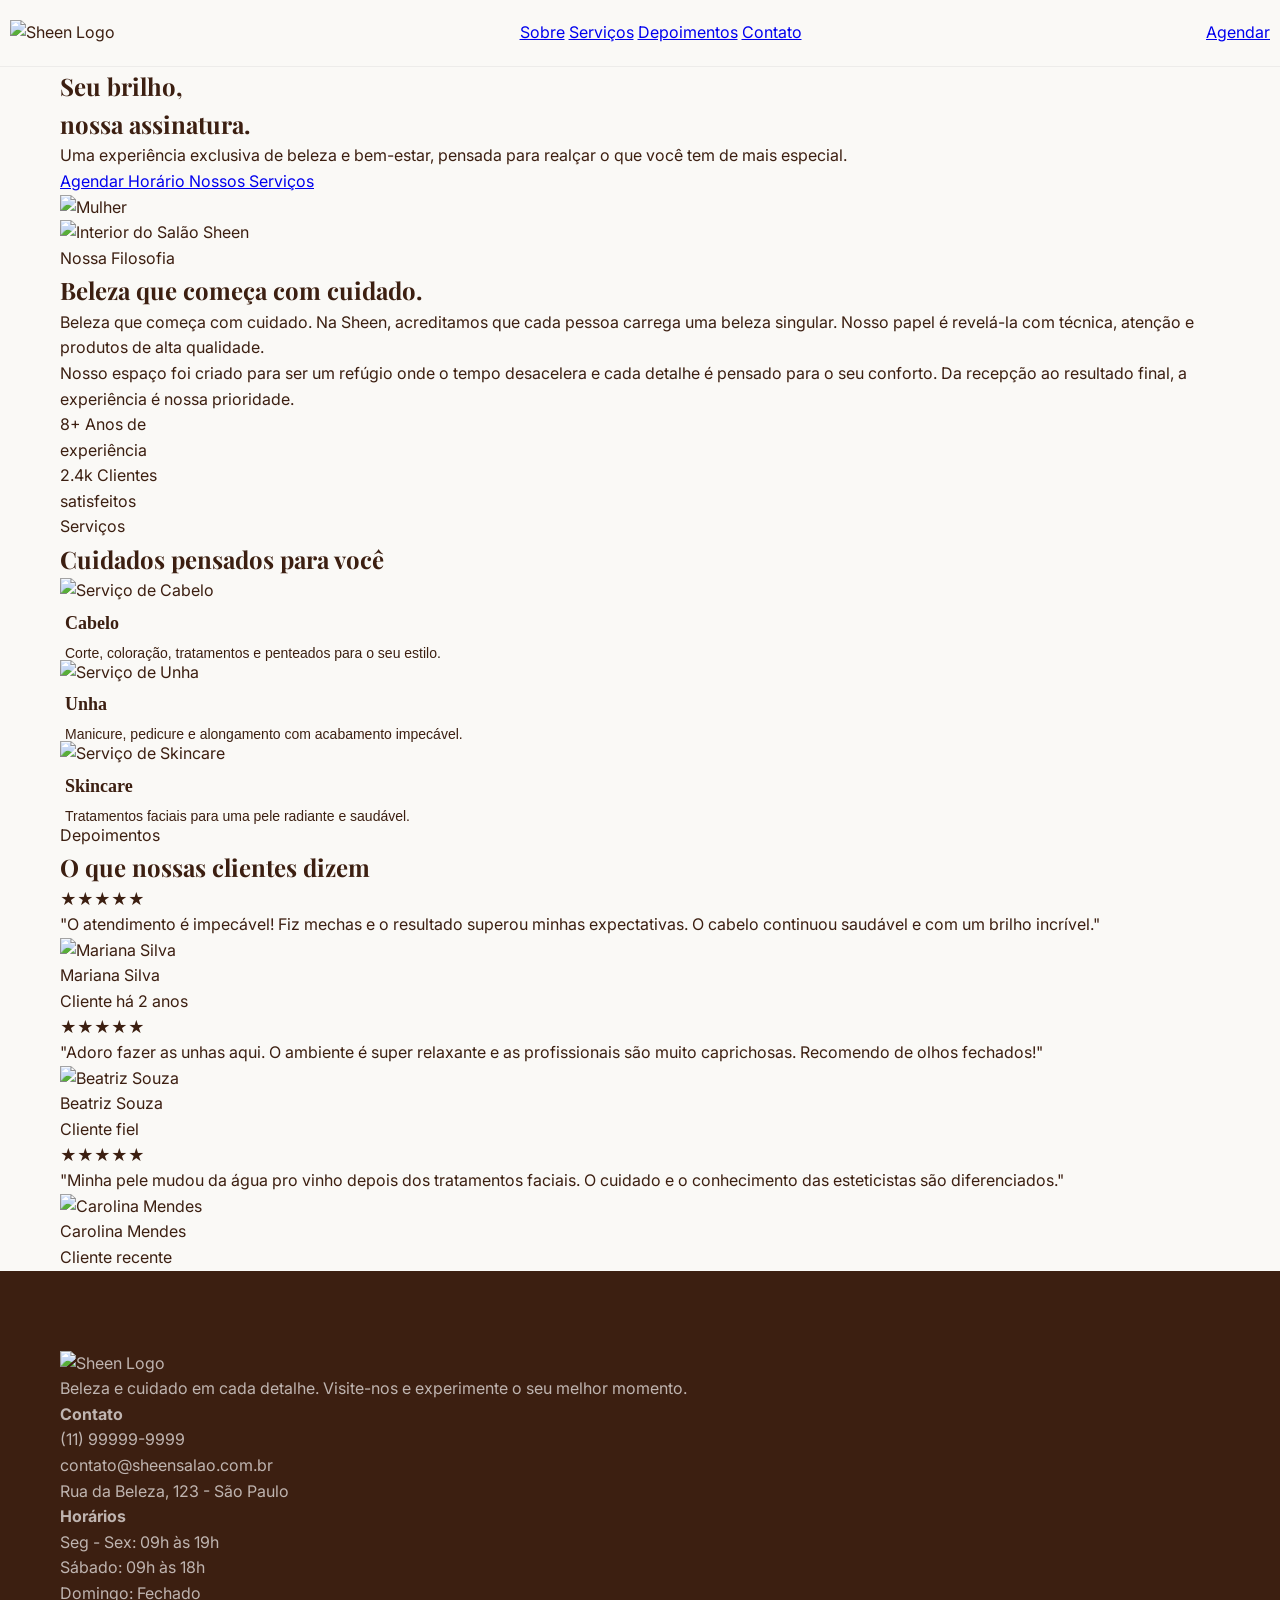
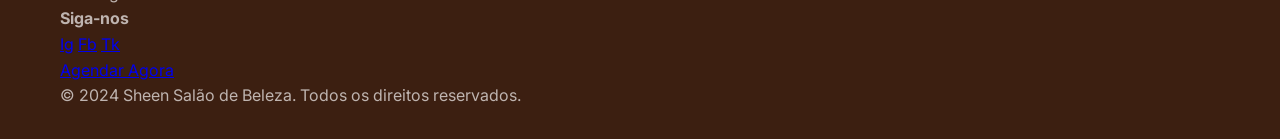
==== index.html @ 2672878a "Rename in.html to index.html" ====
<!DOCTYPE html>
<html lang="pt-BR">

<head>
    <meta charset="UTF-8">
    <meta name="viewport" content="width=device-width, initial-scale=1.0">
    <title>Sheen Salão de Beleza - Seu brilho, nossa assinatura</title>
    <script src="https://cdn.tailwindcss.com"></script>
    <link rel="stylesheet" href="style.css">

    <script>
        tailwind.config = {
            theme: {
                extend: {
                    colors: {
                        'sheen-orange': '#D46A2C', // Cor principal dos botões/destaques
                        'sheen-dark': '#3C1F11',   // Marrom escuro do rodapé/texto
                        'sheen-bg': '#FAF9F6',     // Off-white do fundo
                    },
                    fontFamily: {
                        serif: ['Playfair Display', 'serif'],
                        sans: ['Inter', 'sans-serif'],
                    },
                }
            }
        }
    </script>
</head>

<body class="antialiased">

    <header class="bg-sheen-bg sticky top-0 z-50 border-b border-gray-100 w-auto h-25">
        <nav class="flex flex-row px-16 py-6">
            <img src="./Sheen/img/logo transparente.png" alt="Sheen Logo" class="w-25 h-12">
            <div class="flex flex-row gap-8">
                <a href="#sobre" class="hover:text-sheen-orange transition">Sobre</a>
                <a href="#servicos" class="hover:text-sheen-orange transition">Serviços</a>
                <a href="#depoimentos" class="hover:text-sheen-orange transition">Depoimentos</a>
                <a href="#contato" class="hover:text-sheen-orange transition">Contato</a>
            </div>

            <a href="#"
                class="bg-sheen-orange text-white px-6 py-2.5 rounded-full text-sm font-semibold hover:bg-opacity-90 transition shadow-md">
                Agendar
            </a>
        </nav>
    </header>

    <section class="relative bg-sheen-bg overflow-hidden">
        <div class="container mx-auto px-6 py-16 md:py-24 grid md:grid-cols-2 gap-12 items-center">
            <div class="z-10 space-y-6 max-w-lg">
                <h1 class="text-5xl md:text-6xl font-bold leading-tight text-sheen-dark">
                    Seu brilho, <br>nossa assinatura.
                </h1>
                <p class="text-lg text-sheen-dark/70 z-10 font-semibold">
                    Uma experiência exclusiva de beleza e bem-estar, pensada para realçar o que você tem de mais
                    especial.
                </p>
                <div class="flex flex-col sm:flex-row gap-4 pt-4">
                    <a href="#"
                        class="bg-sheen-orange text-white px-8 py-3.5 rounded-full text-center font-semibold hover:bg-opacity-90 transition shadow-lg">
                        Agendar Horário
                    </a>
                    <a href="#servicos"
                        class=" border-2 border-sheen-dark/10 text-sheen-dark px-8 py-3.5 rounded-full text-center font-semibold hover:border-sheen-orange/20 hover:text-sheen-orange transition">
                        Nossos Serviços
                    </a>
                </div>
            </div>

            <div class="absolute right-0 top-0 bottom-0 w-1/2 h-full">
                <img src="./Sheen/img/moça.png" alt="Mulher" class="w-full h-full object-cover object-left-top">
            </div>
        </div>
    </section>

    <section id="sobre" class="py-20 md:py-28 z--10">
        <!--<div class="w-1/2 h-1 top-0 left-0 rounded-full bg-sheen-dark object-center "></div>-->
        <div class="container mx-auto px-6 grid md:grid-cols-2 gap-16 items-center">
            <div>
                <img src="./Sheen/img/salão.jpg" alt="Interior do Salão Sheen"
                    class="border border-gray-100 rounded-2xl shadow-sm hover:shadow-xl transition-shadow duration-300">
            </div>

            <div class="space-y-8">
                <div class="space-y-3">
                    <span class="text-sheen-orange font-semibold text-sm uppercase tracking-widest">Nossa
                        Filosofia</span>
                    <h2 class="text-4xl font-bold text-sheen-dark">Beleza que começa com cuidado.</h2>
                </div>
                <div class="space-y-4 text-sheen-dark/70 leading-relaxed">
                    <p>Beleza que começa com cuidado. Na Sheen, acreditamos que cada pessoa carrega uma beleza singular.
                        Nosso papel é revelá-la com técnica, atenção e produtos de alta qualidade.</p>
                    <p>Nosso espaço foi criado para ser um refúgio onde o tempo desacelera e cada detalhe é pensado para
                        o seu conforto. Da recepção ao resultado final, a experiência é nossa prioridade.</p>
                </div>

                <div class="flex gap-12 pt-4">
                    <div class="text-center">
                        <span class="block text-5xl font-serif font-bold text-sheen-orange">8+</span>
                        <span class="text-sm text-sheen-dark/60">Anos de<br>experiência</span>
                    </div>
                    <div class="text-center">
                        <span class="block text-5xl font-serif font-bold text-sheen-orange">2.4k</span>
                        <span class="text-sm text-sheen-dark/60">Clientes<br>satisfeitos</span>
                    </div>
                </div>
            </div>
        </div>
    </section>

    <section id="servicos" class="py-20 md:py-28 bg-sheen-bg">
        <div class="p-5 container mx-auto px-6 text-center mb-16 space-y-3">
            <span class="text-sheen-orange font-semibold text-sm uppercase tracking-widest">Serviços</span>
            <h2 class="text-4xl font-bold text-sheen-dark">Cuidados pensados para você</h2>
        </div>

        <div class="container mx-auto px-6 grid sm:grid-cols-2 lg:grid-cols-3 gap-8">
            <div class="group">
                <img src="./Sheen/img/cabelo.jpg" alt="Serviço de Cabelo"
                    class="border border-gray-100 rounded-3xl shadow-sm hover:shadow-xl transition-shadow duration-300">
                <h3 class="titulo_cabelo">Cabelo</h3>
                <p class="texto_cabelo">Corte, coloração, tratamentos e penteados para o seu estilo.</p>
            </div>

            <div class="group">
                <img src="./Sheen/img/unhas.jpg" alt="Serviço de Unha"
                    class="border border-gray-100 rounded-3xl shadow-sm hover:shadow-xl transition-shadow duration-300">
                <h3 class="titulo_unha">Unha</h3>
                <p class="texto_unha">Manicure, pedicure e alongamento com acabamento impecável.</p>
            </div>

            <div class="group">
                <img src="./Sheen/img/skincare.jpg" alt="Serviço de Skincare"
                    class="border border-gray-100 rounded-3xl shadow-sm hover:shadow-xl transition-shadow duration-300">
                <h3 class="titulo_skincare">Skincare</h3>
                <p class="texto_skincare">Tratamentos faciais para uma pele radiante e saudável.</p>
            </div>
        </div>

        <!-- <div class="text-center mt-16">
            <a href="#"
                class="inline-block border-2 border-sheen-orange/30 text-sheen-orange px-8 py-3 rounded-full font-semibold hover:bg-sheen-orange hover:text-white transition">
                Ver todos os serviços
            </a>
        </div> -->
    </section>

    <section id="depoimentos" class="py-20 md:py-28 bg-sheen-bg">
        <div class="container mx-auto px-6 text-center mb-16 space-y-3">
            <span class="text-sheen-orange font-semibold text-sm uppercase tracking-widest">Depoimentos</span>
            <h2 class="text-4xl font-bold text-sheen-dark">O que nossas clientes dizem</h2>
        </div>

        <div class="container mx-auto px-6 grid md:grid-cols-3 gap-8">
            <div class="bg-sheen-bg p-8 rounded-3xl space-y-5 border border-gray-100">
                <div class="flex text-sheen-orange gap-1">
                    ★★★★★
                </div>
                <p class="text-sheen-dark/80 text-sm leading-relaxed">
                    "O atendimento é impecável! Fiz mechas e o resultado superou minhas expectativas. O cabelo continuou
                    saudável e com um brilho incrível."
                </p>
                <div class="flex items-center gap-3 pt-2">
                    <img src="https://randomuser.me/api/portraits/women/44.jpg" alt="Mariana Silva"
                        class="w-10 h-10 rounded-full">
                    <div>
                        <p class="font-semibold text-sheen-dark">Mariana Silva</p>
                        <p class="text-xs text-sheen-dark/60">Cliente há 2 anos</p>
                    </div>
                </div>
            </div>

            <div class="bg-sheen-bg p-8 rounded-3xl space-y-5 border border-gray-100">
                <div class="flex text-sheen-orange gap-1">
                    ★★★★★
                </div>
                <p class="text-sheen-dark/80 text-sm leading-relaxed">
                    "Adoro fazer as unhas aqui. O ambiente é super relaxante e as profissionais são muito caprichosas.
                    Recomendo de olhos fechados!"
                </p>
                <div class="flex items-center gap-3 pt-2">
                    <img src="https://randomuser.me/api/portraits/women/65.jpg" alt="Beatriz Souza"
                        class="w-10 h-10 rounded-full">
                    <div>
                        <p class="font-semibold text-sheen-dark">Beatriz Souza</p>
                        <p class="text-xs text-sheen-dark/60">Cliente fiel</p>
                    </div>
                </div>
            </div>

            <div class="bg-sheen-bg p-8 rounded-3xl space-y-5 border border-gray-100">
                <div class="flex text-sheen-orange gap-1">
                    ★★★★★
                </div>
                <p class="text-sheen-dark/80 text-sm leading-relaxed">
                    "Minha pele mudou da água pro vinho depois dos tratamentos faciais. O cuidado e o conhecimento das
                    esteticistas são diferenciados."
                </p>
                <div class="flex items-center gap-3 pt-2">
                    <img src="https://randomuser.me/api/portraits/women/68.jpg" alt="Carolina Mendes"
                        class="w-10 h-10 rounded-full">
                    <div>
                        <p class="font-semibold text-sheen-dark">Carolina Mendes</p>
                        <p class="text-xs text-sheen-dark/60">Cliente recente</p>
                    </div>
                </div>
            </div>
        </div>
    </section>

    <footer id="contato" class="bg-sheen-dark text-white/80 py-16 mt-12">
        <div class="container mx-auto px-6 grid grid-cols-1 md:grid-cols-4 gap-12 text-sm">

            <div class="space-y-4">
                <div class="flex items-center gap-2">
                    <img src="./Sheen/img/logo transparente.png" alt="Sheen Logo" class="h-10 brightness-0 invert">
                </div>
                <p>Beleza e cuidado em cada detalhe. Visite-nos e experimente o seu melhor momento.</p>
            </div>

            <div class="space-y-3">
                <h4 class="font-semibold text-white uppercase text-xs tracking-wider mb-4">Contato</h4>
                <p>(11) 99999-9999</p>
                <p>contato@sheensalao.com.br</p>
                <p>Rua da Beleza, 123 - São Paulo</p>
            </div>

            <div class="space-y-3">
                <h4 class="font-semibold text-white uppercase text-xs tracking-wider mb-4">Horários</h4>
                <p>Seg - Sex: 09h às 19h</p>
                <p>Sábado: 09h às 18h</p>
                <p>Domingo: Fechado</p>
            </div>

            <div class="space-y-5">
                <h4 class="font-semibold text-white uppercase text-xs tracking-wider mb-2">Siga-nos</h4>
                <div class="flex gap-4 text-xl">
                    <a href="#" class="hover:text-sheen-orange">Ig</a>
                    <a href="#" class="hover:text-sheen-orange">Fb</a>
                    <a href="#" class="hover:text-sheen-orange">Tk</a>
                </div>
                <a href="#"
                    class="inline-block bg-sheen-orange text-white px-6 py-2.5 rounded-full text-xs font-semibold hover:bg-opacity-90 transition">
                    Agendar Agora
                </a>
            </div>
        </div>

        <div class="container mx-auto px-6 mt-12 pt-8 border-t border-white/10 text-center text-xs text-white/50">
            © 2024 Sheen Salão de Beleza. Todos os direitos reservados.
        </div>
    </footer>

</body>

</html>
---- style.css ----
/* Configurações Gerais e Fontes */
@import url('https://fonts.googleapis.com/css2?family=Inter:wght@400;500;600&family=Playfair+Display:wght@700&display=swap');

:root {
    --sheen-orange: #D46A2C;
    --sheen-dark: #3C1F11;
    --sheen-bg: #FAF9F6;
    --white: #FFFFFF;
    --text-muted: rgba(60, 31, 17, 0.7);
}

* {
    margin: 0;
    padding: 0;
    box-sizing: border-box;
}

body {
    font-family: 'Inter', sans-serif;
    background-color: var(--sheen-bg);
    color: var(--sheen-dark);
    line-height: 1.6;
}

h1,
h2,
h3 {
    font-family: 'Playfair Display', serif;
}

.container {
    max-width: 1200px;
    margin: 0 auto;
    padding: 0 20px;
}

/* Header & Navbar */
header {

    background: var(--sheen-bg);
    padding: 10px 0;
    position: sticky;
    top: 0;
    z-index: 100;
    border-bottom: 1px solid rgba(0, 0, 0, 0.05);
}

nav {
    display: flex;
    justify-content: space-between;
    align-items: center;
    padding: 10px;
}

.textos-barra {
    display: flex;
    gap: 30px;
}

.textos-barra a {
    text-decoration: none;
    color: var(--sheen-dark);
    font-size: 14px;
    font-weight: 500;
    transition: color orange 0.9s;
}

.nav-links a:hover {
    color: var(--sheen-orange);
}

/* Hero Section */
.hero {
    padding: 80px 0;
    display: flex;
    align-items: center;
    gap: 50px;
}

.hero-content {
    flex: 1;
}

.hero-content h1 {
    font-size: 3.5rem;
    line-height: 1.1;
    margin-bottom: 20px;
}

.hero-content p {
    font-size: 1.1rem;
    color: var(--text-muted);
    margin-bottom: 30px;
}

.hero-image {
    flex: 1;
    text-align: right;
}

.hero-image img {
    width: 100%;
    max-width: 450px;
    border-radius: 30px;
    box-shadow: 0 20px 40px rgba(0, 0, 0, 0.1);
}

.titulo_cabelo,
.titulo_skincare,
.titulo_unha {
    display: flex;
    margin-top: 5px;
    margin-left: 5px;
    font-family: 'Bodoni MT', serif;
    font-weight: bold;
    font-size: 18px;
}

.texto_cabelo,
.texto_skincare,
.texto_unha {
    display: flex;
    margin-left: 5px;
    font-family: 'Lato', sans-serif;
    margin-top: 8px;
    font-size: 14px;
    line-height: 1.0;
}

/* Services Section */
.services {
    padding: 100px 0;
    text-align: center;
}

.section-tag {
    color: var(--sheen-orange);
    text-transform: uppercase;
    letter-spacing: 2px;
    font-weight: 600;
    font-size: 12px;
    display: block;
    margin-bottom: 10px;
}

.services-grid {
    display: grid;
    grid-template-columns: repeat(auto-fit, minmax(300px, 1fr));
    gap: 30px;
    margin-top: 50px;
}

.service-card {
    background: var(--white);
    padding: 20px;
    border-radius: 25px;
    text-align: left;
    transition: 0.3s;
}

.service-card:hover {
    box-shadow: 0 15px 30px rgba(0, 0, 0, 0.05);
}

.service-card img {
    width: 100%;
    height: 250px;
    object-fit: cover;
    border-radius: 20px;
    margin-bottom: 20px;
}

/* Footer */
footer {
    background-color: var(--sheen-dark);
    color: rgba(247, 244, 244, 0.7);
    padding: 80px 0 30px;
}

.footer-grid {
    display: grid;
    grid-template-columns: repeat(auto-fit, minmax(200px, 1fr));
    gap: 40px;
    border-bottom: 1px solid rgba(255, 255, 255, 0.1);
    padding-bottom: 50px;
}

.footer-col h4 {
    color: var(--white);
    margin-bottom: 20px;
    font-family: 'Inter', sans-serif;
    font-size: 14px;
    text-transform: uppercase;
}
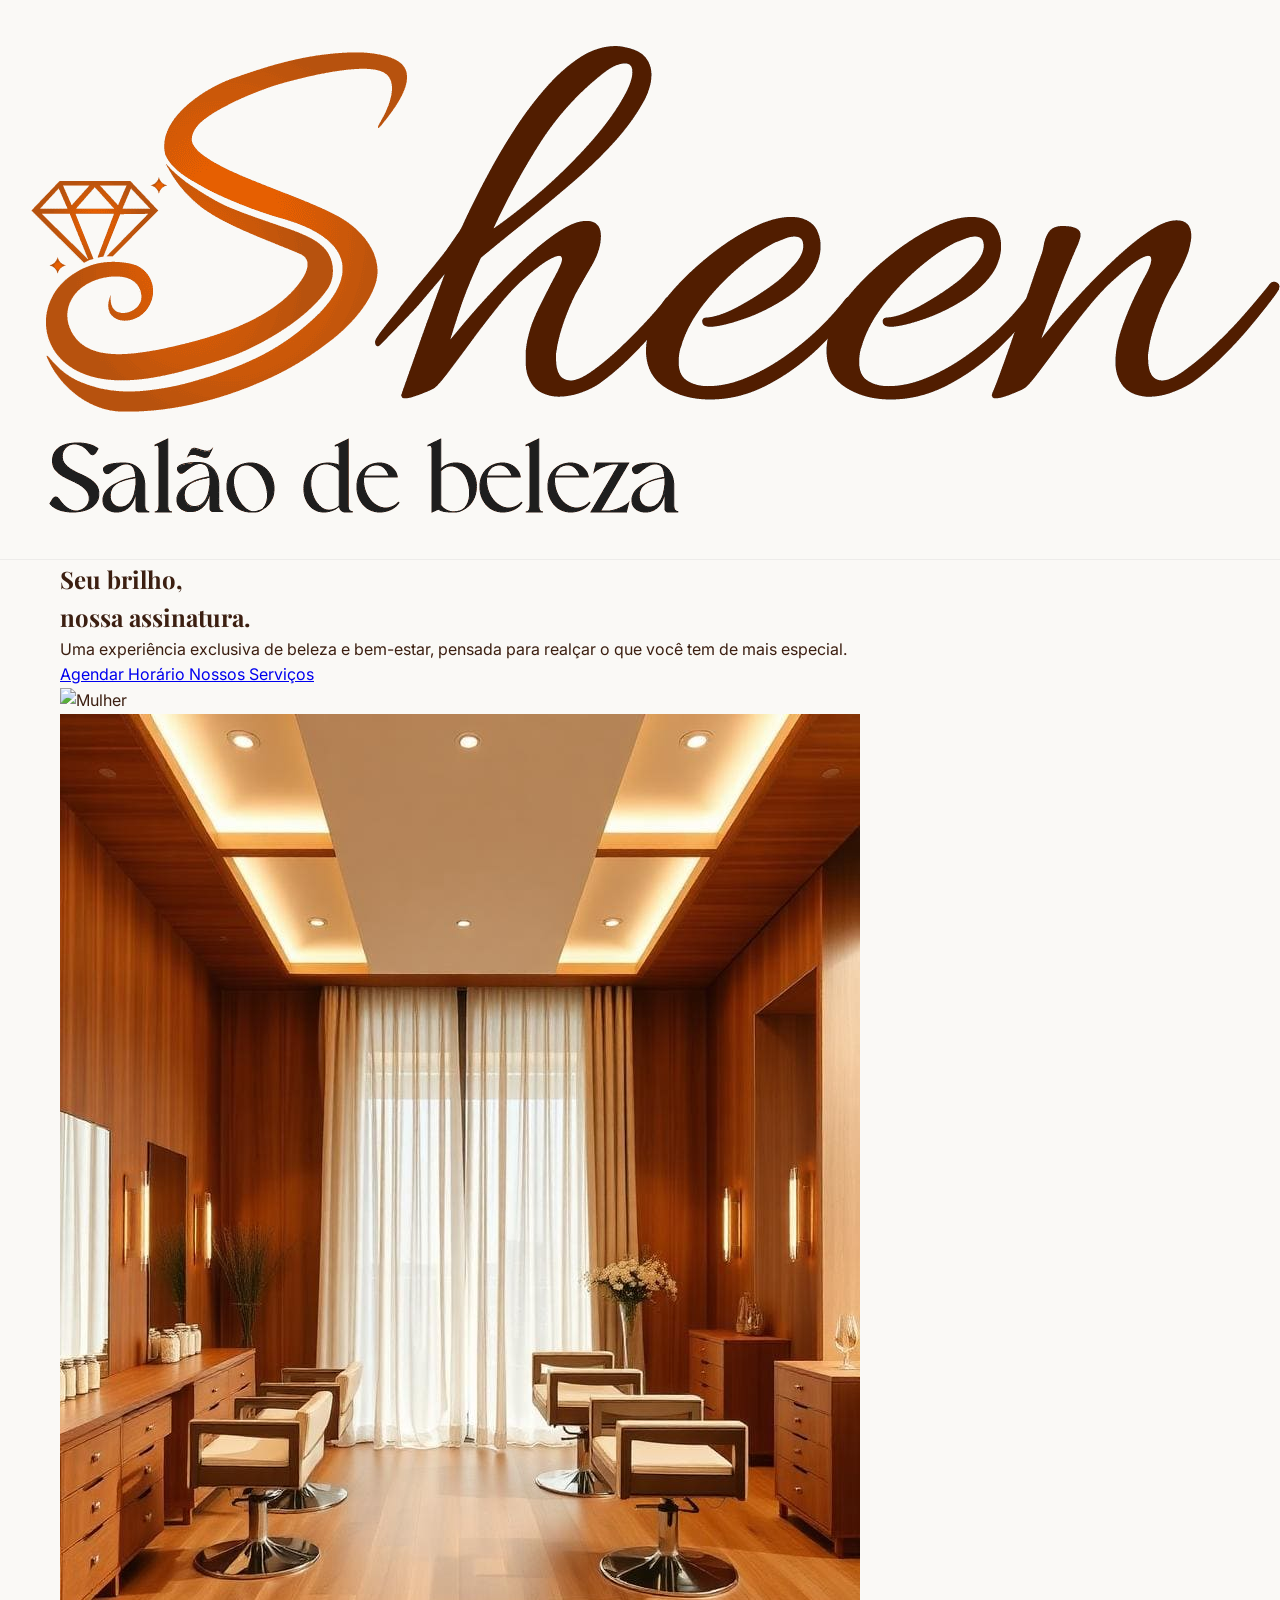
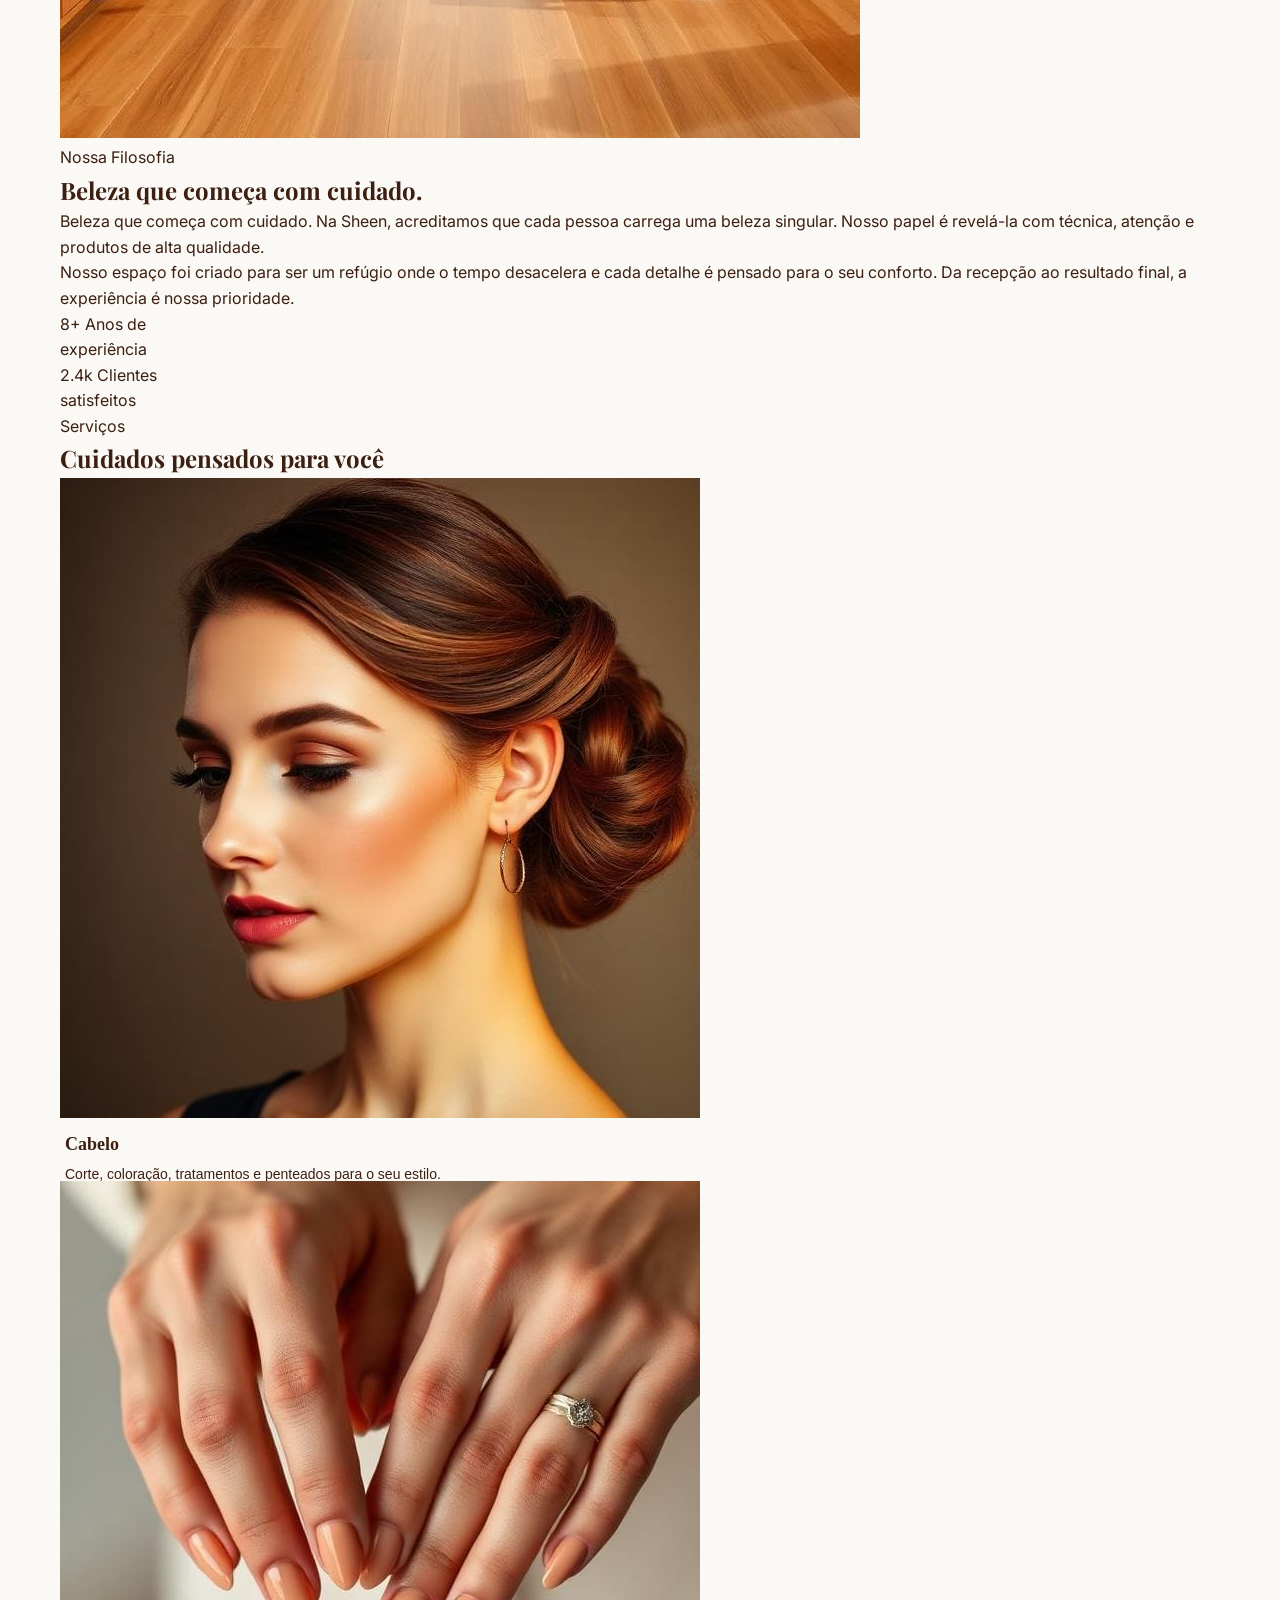
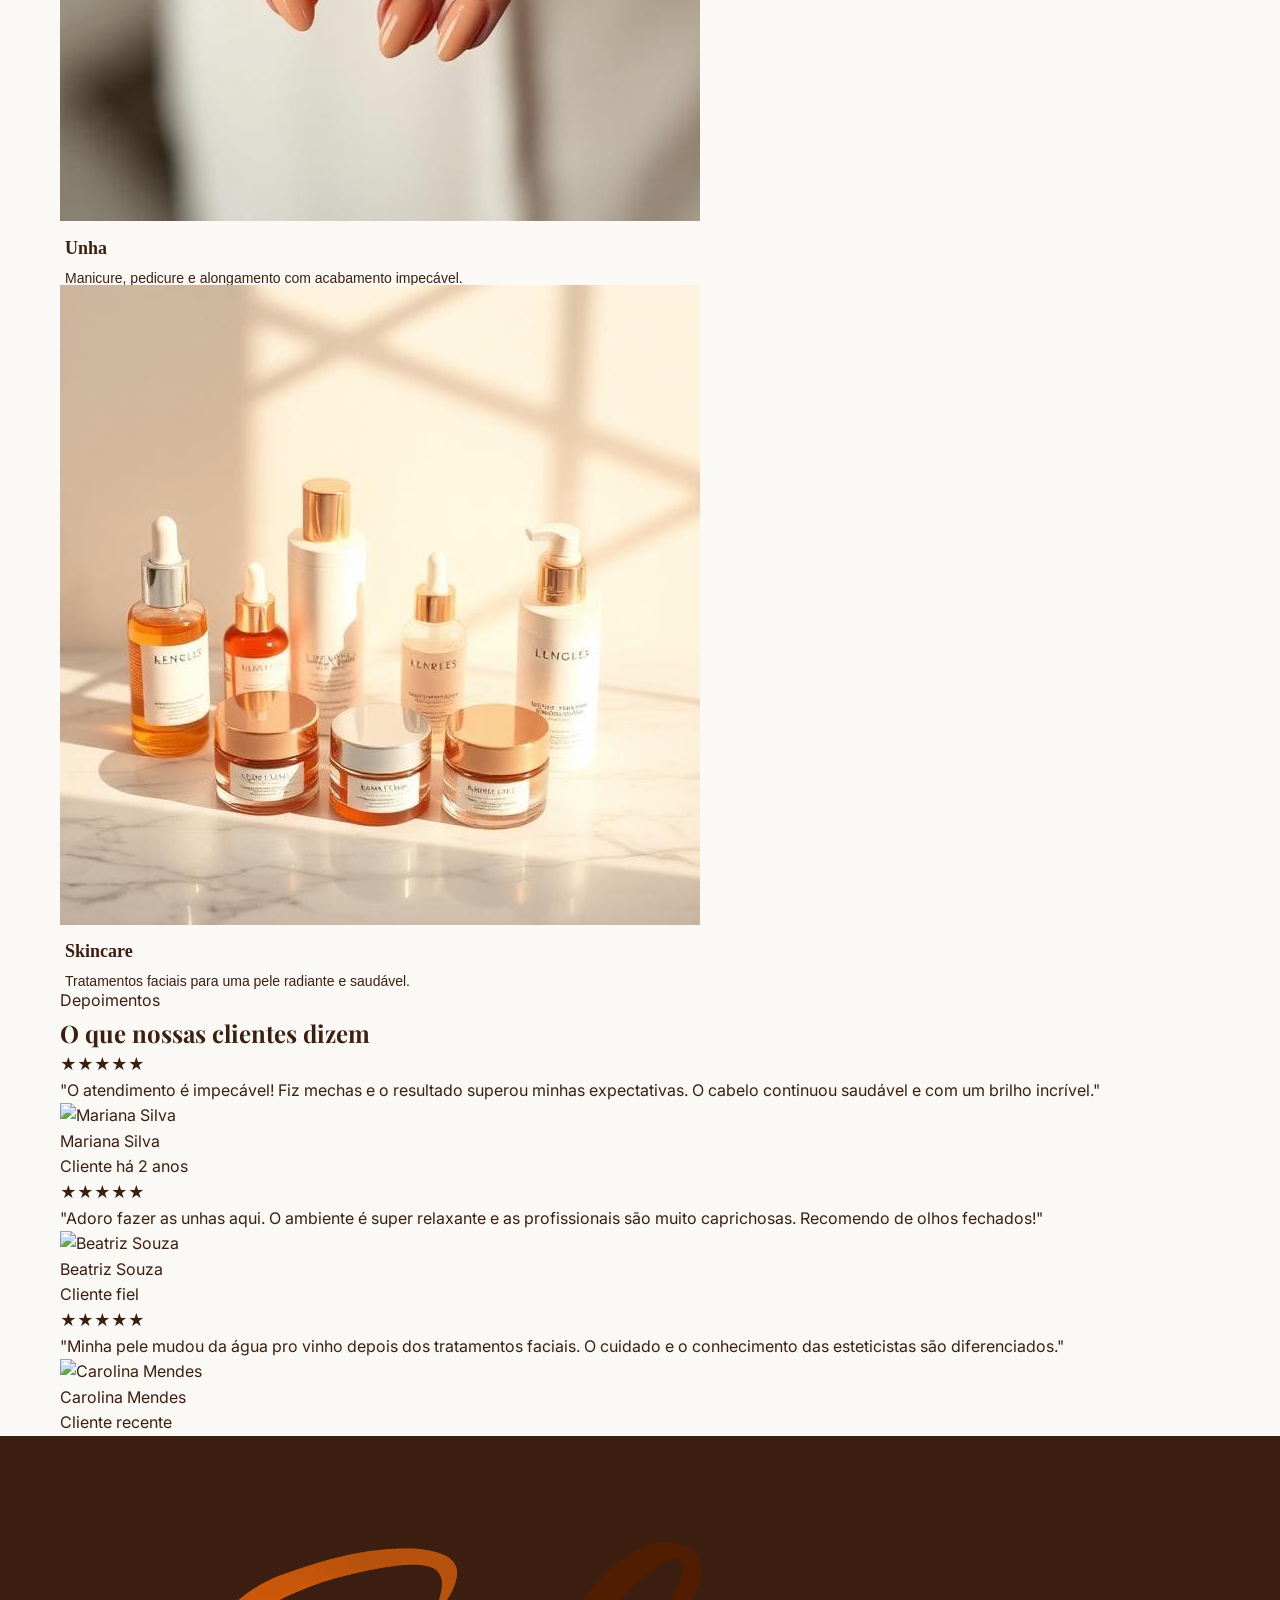
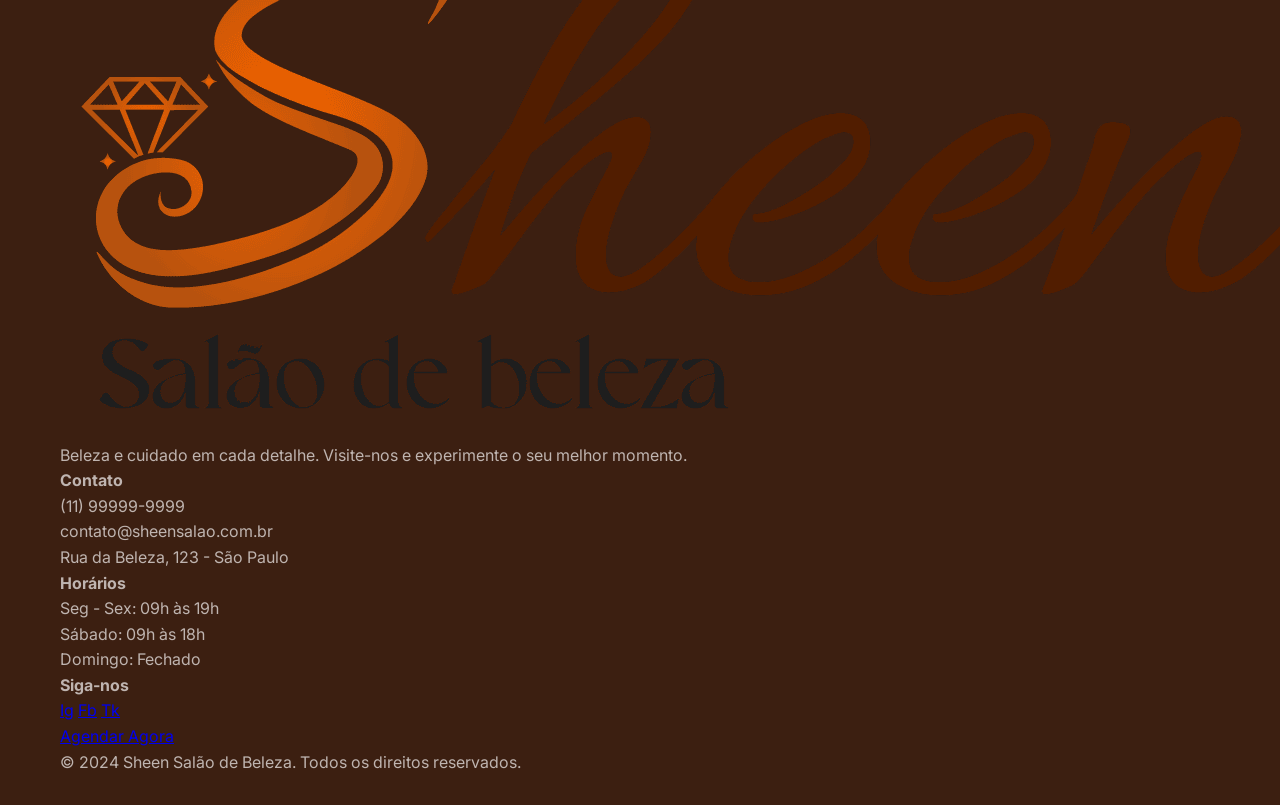
==== commit bc6be84e: "Add files via upload" ====
--- a/index.html
+++ b/index.html
@@ -6,7 +6,7 @@
     <meta name="viewport" content="width=device-width, initial-scale=1.0">
     <title>Sheen Salão de Beleza - Seu brilho, nossa assinatura</title>
     <script src="https://cdn.tailwindcss.com"></script>
-    <link rel="stylesheet" href="style.css">
+    <link rel="stylesheet" href="styleSheen.css">
 
     <script>
         tailwind.config = {
@@ -31,7 +31,7 @@
 
     <header class="bg-sheen-bg sticky top-0 z-50 border-b border-gray-100 w-auto h-25">
         <nav class="flex flex-row px-16 py-6">
-            <img src="./Sheen/img/logo transparente.png" alt="Sheen Logo" class="w-25 h-12">
+            <img src="./img/logo transparente.png" alt="Sheen Logo" class="w-25 h-12">
             <div class="flex flex-row gap-8">
                 <a href="#sobre" class="hover:text-sheen-orange transition">Sobre</a>
                 <a href="#servicos" class="hover:text-sheen-orange transition">Serviços</a>
@@ -69,7 +69,7 @@
             </div>
 
             <div class="absolute right-0 top-0 bottom-0 w-1/2 h-full">
-                <img src="./Sheen/img/moça.png" alt="Mulher" class="w-full h-full object-cover object-left-top">
+                <img src="./img/moça.png" alt="Mulher" class="w-full h-full object-cover object-left-top">
             </div>
         </div>
     </section>
@@ -78,7 +78,7 @@
         <!--<div class="w-1/2 h-1 top-0 left-0 rounded-full bg-sheen-dark object-center "></div>-->
         <div class="container mx-auto px-6 grid md:grid-cols-2 gap-16 items-center">
             <div>
-                <img src="./Sheen/img/salão.jpg" alt="Interior do Salão Sheen"
+                <img src="./img/salão.jpg" alt="Interior do Salão Sheen"
                     class="border border-gray-100 rounded-2xl shadow-sm hover:shadow-xl transition-shadow duration-300">
             </div>
 
@@ -117,33 +117,26 @@
 
         <div class="container mx-auto px-6 grid sm:grid-cols-2 lg:grid-cols-3 gap-8">
             <div class="group">
-                <img src="./Sheen/img/cabelo.jpg" alt="Serviço de Cabelo"
+                <img src="./img/cabelo.jpg" alt="Serviço de Cabelo"
                     class="border border-gray-100 rounded-3xl shadow-sm hover:shadow-xl transition-shadow duration-300">
                 <h3 class="titulo_cabelo">Cabelo</h3>
                 <p class="texto_cabelo">Corte, coloração, tratamentos e penteados para o seu estilo.</p>
             </div>
 
             <div class="group">
-                <img src="./Sheen/img/unhas.jpg" alt="Serviço de Unha"
+                <img src="./img/unhas.jpg" alt="Serviço de Unha"
                     class="border border-gray-100 rounded-3xl shadow-sm hover:shadow-xl transition-shadow duration-300">
                 <h3 class="titulo_unha">Unha</h3>
                 <p class="texto_unha">Manicure, pedicure e alongamento com acabamento impecável.</p>
             </div>
 
             <div class="group">
-                <img src="./Sheen/img/skincare.jpg" alt="Serviço de Skincare"
+                <img src="./img/skincare.jpg" alt="Serviço de Skincare"
                     class="border border-gray-100 rounded-3xl shadow-sm hover:shadow-xl transition-shadow duration-300">
                 <h3 class="titulo_skincare">Skincare</h3>
                 <p class="texto_skincare">Tratamentos faciais para uma pele radiante e saudável.</p>
             </div>
         </div>
-
-        <!-- <div class="text-center mt-16">
-            <a href="#"
-                class="inline-block border-2 border-sheen-orange/30 text-sheen-orange px-8 py-3 rounded-full font-semibold hover:bg-sheen-orange hover:text-white transition">
-                Ver todos os serviços
-            </a>
-        </div> -->
     </section>
 
     <section id="depoimentos" class="py-20 md:py-28 bg-sheen-bg">
@@ -214,7 +207,7 @@
 
             <div class="space-y-4">
                 <div class="flex items-center gap-2">
-                    <img src="./Sheen/img/logo transparente.png" alt="Sheen Logo" class="h-10 brightness-0 invert">
+                    <img src="./img/logo transparente.png" alt="Sheen Logo" class="h-10 brightness-0 invert">
                 </div>
                 <p>Beleza e cuidado em cada detalhe. Visite-nos e experimente o seu melhor momento.</p>
             </div>
@@ -254,4 +247,4 @@
 
 </body>
 
-</html>
+</html>
--- a/styleSheen.css
+++ b/styleSheen.css
@@ -0,0 +1,194 @@
+/* Configurações Gerais e Fontes */
+@import url('https://fonts.googleapis.com/css2?family=Inter:wght@400;500;600&family=Playfair+Display:wght@700&display=swap');
+
+:root {
+    --sheen-orange: #D46A2C;
+    --sheen-dark: #3C1F11;
+    --sheen-bg: #FAF9F6;
+    --white: #FFFFFF;
+    --text-muted: rgba(60, 31, 17, 0.7);
+}
+
+* {
+    margin: 0;
+    padding: 0;
+    box-sizing: border-box;
+}
+
+body {
+    font-family: 'Inter', sans-serif;
+    background-color: var(--sheen-bg);
+    color: var(--sheen-dark);
+    line-height: 1.6;
+}
+
+h1,
+h2,
+h3 {
+    font-family: 'Playfair Display', serif;
+}
+
+.container {
+    max-width: 1200px;
+    margin: 0 auto;
+    padding: 0 20px;
+}
+
+/* Header & Navbar */
+header {
+
+    background: var(--sheen-bg);
+    padding: 10px 0;
+    position: sticky;
+    top: 0;
+    z-index: 100;
+    border-bottom: 1px solid rgba(0, 0, 0, 0.05);
+}
+
+nav {
+    display: flex;
+    justify-content: space-between;
+    align-items: center;
+    padding: 10px;
+}
+
+.textos-barra {
+    display: flex;
+    gap: 30px;
+}
+
+.textos-barra a {
+    text-decoration: none;
+    color: var(--sheen-dark);
+    font-size: 14px;
+    font-weight: 500;
+    transition: color orange 0.9s;
+}
+
+.nav-links a:hover {
+    color: var(--sheen-orange);
+}
+
+/* Hero Section */
+.hero {
+    padding: 80px 0;
+    display: flex;
+    align-items: center;
+    gap: 50px;
+}
+
+.hero-content {
+    flex: 1;
+}
+
+.hero-content h1 {
+    font-size: 3.5rem;
+    line-height: 1.1;
+    margin-bottom: 20px;
+}
+
+.hero-content p {
+    font-size: 1.1rem;
+    color: var(--text-muted);
+    margin-bottom: 30px;
+}
+
+.hero-image {
+    flex: 1;
+    text-align: right;
+}
+
+.hero-image img {
+    width: 100%;
+    max-width: 450px;
+    border-radius: 30px;
+    box-shadow: 0 20px 40px rgba(0, 0, 0, 0.1);
+}
+
+.titulo_cabelo,
+.titulo_skincare,
+.titulo_unha {
+    display: flex;
+    margin-top: 5px;
+    margin-left: 5px;
+    font-family: 'Bodoni MT', serif;
+    font-weight: bold;
+    font-size: 18px;
+}
+
+.texto_cabelo,
+.texto_skincare,
+.texto_unha {
+    display: flex;
+    margin-left: 5px;
+    font-family: 'Lato', sans-serif;
+    margin-top: 8px;
+    font-size: 14px;
+    line-height: 1.0;
+}
+
+/* Services Section */
+.services {
+    padding: 100px 0;
+    text-align: center;
+}
+
+.section-tag {
+    color: var(--sheen-orange);
+    text-transform: uppercase;
+    letter-spacing: 2px;
+    font-weight: 600;
+    font-size: 12px;
+    display: block;
+    margin-bottom: 10px;
+}
+
+.services-grid {
+    display: grid;
+    grid-template-columns: repeat(auto-fit, minmax(300px, 1fr));
+    gap: 30px;
+    margin-top: 50px;
+}
+
+.service-card {
+    background: var(--white);
+    padding: 20px;
+    border-radius: 25px;
+    text-align: left;
+    transition: 0.3s;
+}
+
+.service-card:hover {
+    box-shadow: 0 15px 30px rgba(0, 0, 0, 0.05);
+}
+
+.service-card img {
+    width: 100%;
+    height: 250px;
+    object-fit: cover;
+    border-radius: 20px;
+    margin-bottom: 20px;
+}
+
+/* Footer */
+footer {
+    background-color: var(--sheen-dark);
+    color: rgba(247, 244, 244, 0.7);
+    padding: 80px 0 30px;
+}
+
+.footer-grid {
+    display: grid;
+    grid-template-columns: repeat(auto-fit, minmax(200px, 1fr));
+    gap: 40px;
+    border-bottom: 1px solid rgba(255, 255, 255, 0.1);
+    padding-bottom: 50px;
+}
+
+.footer-col h4 {
+    color: var(--white);
+    margin-bottom: 20px;
+    font-family: 'Inter', sans-serif;
+    font-size: 14px;
+    text-transform: uppercase;
+}
